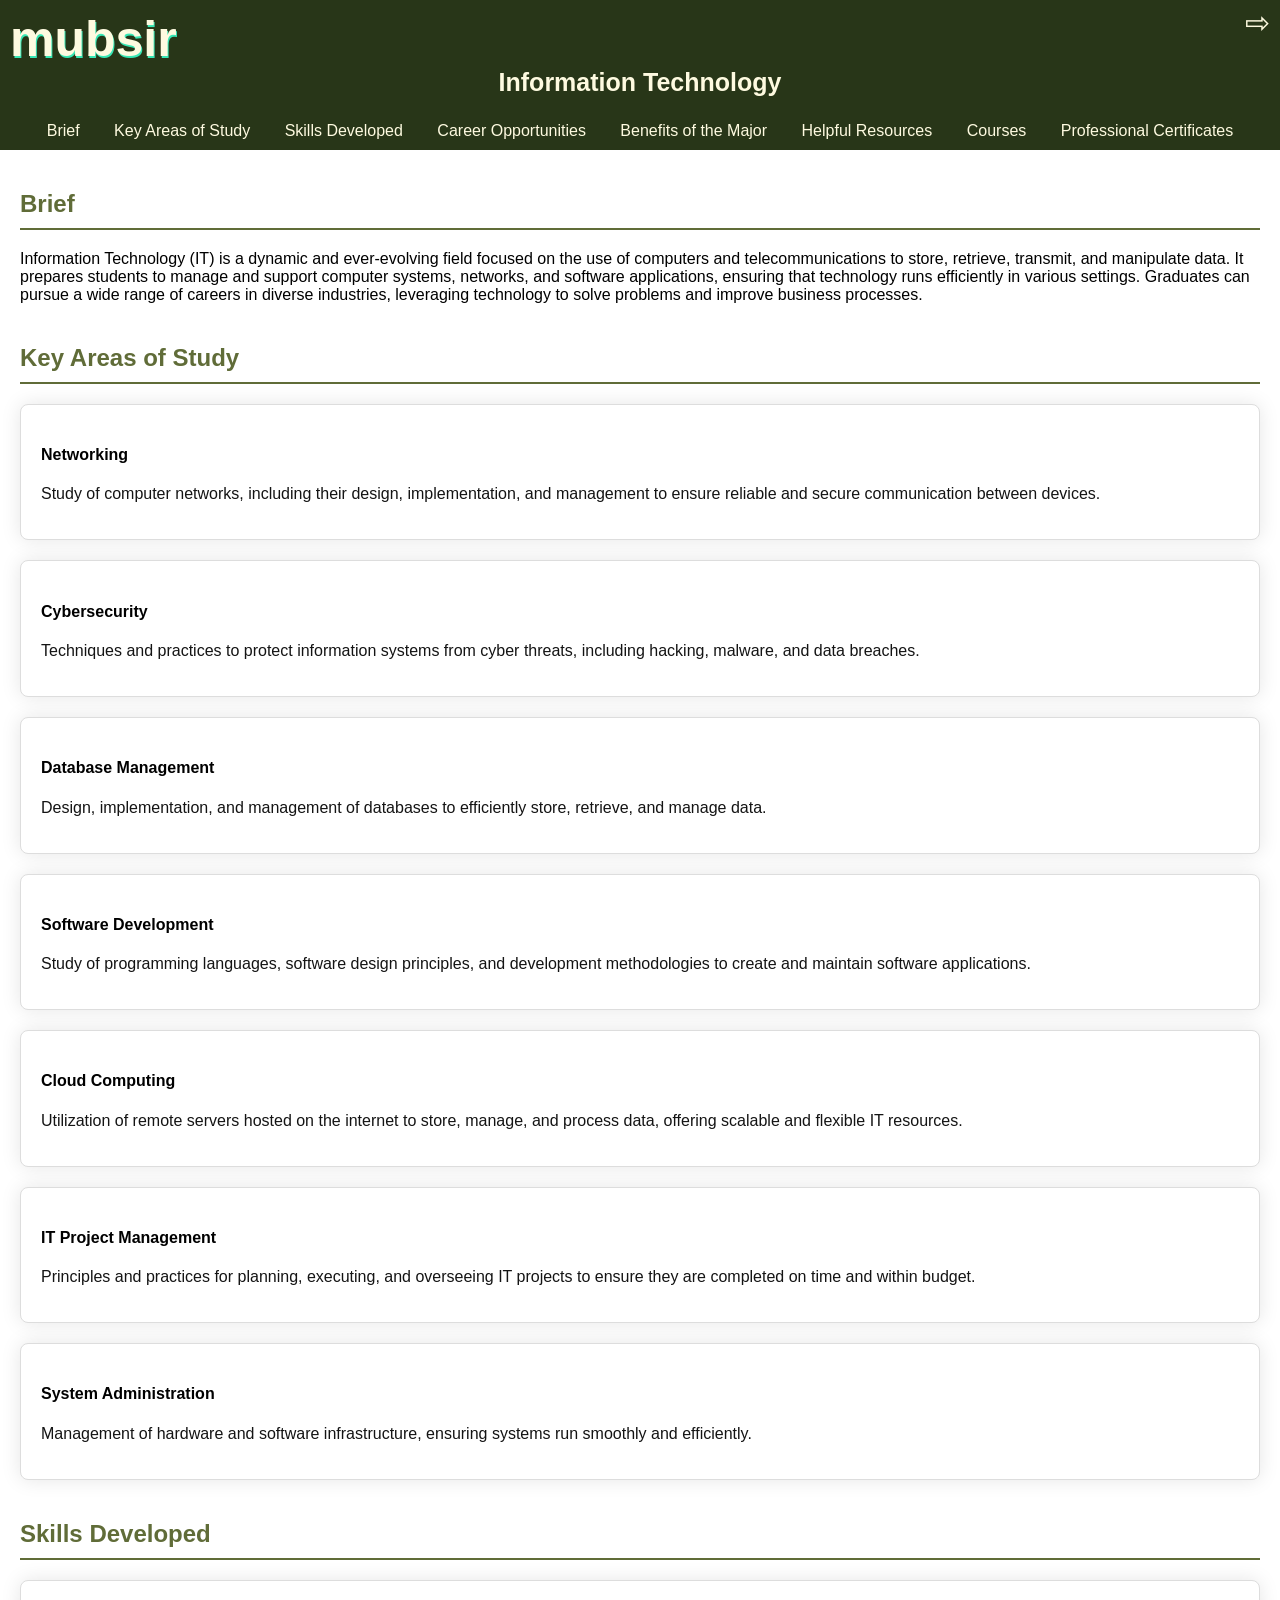
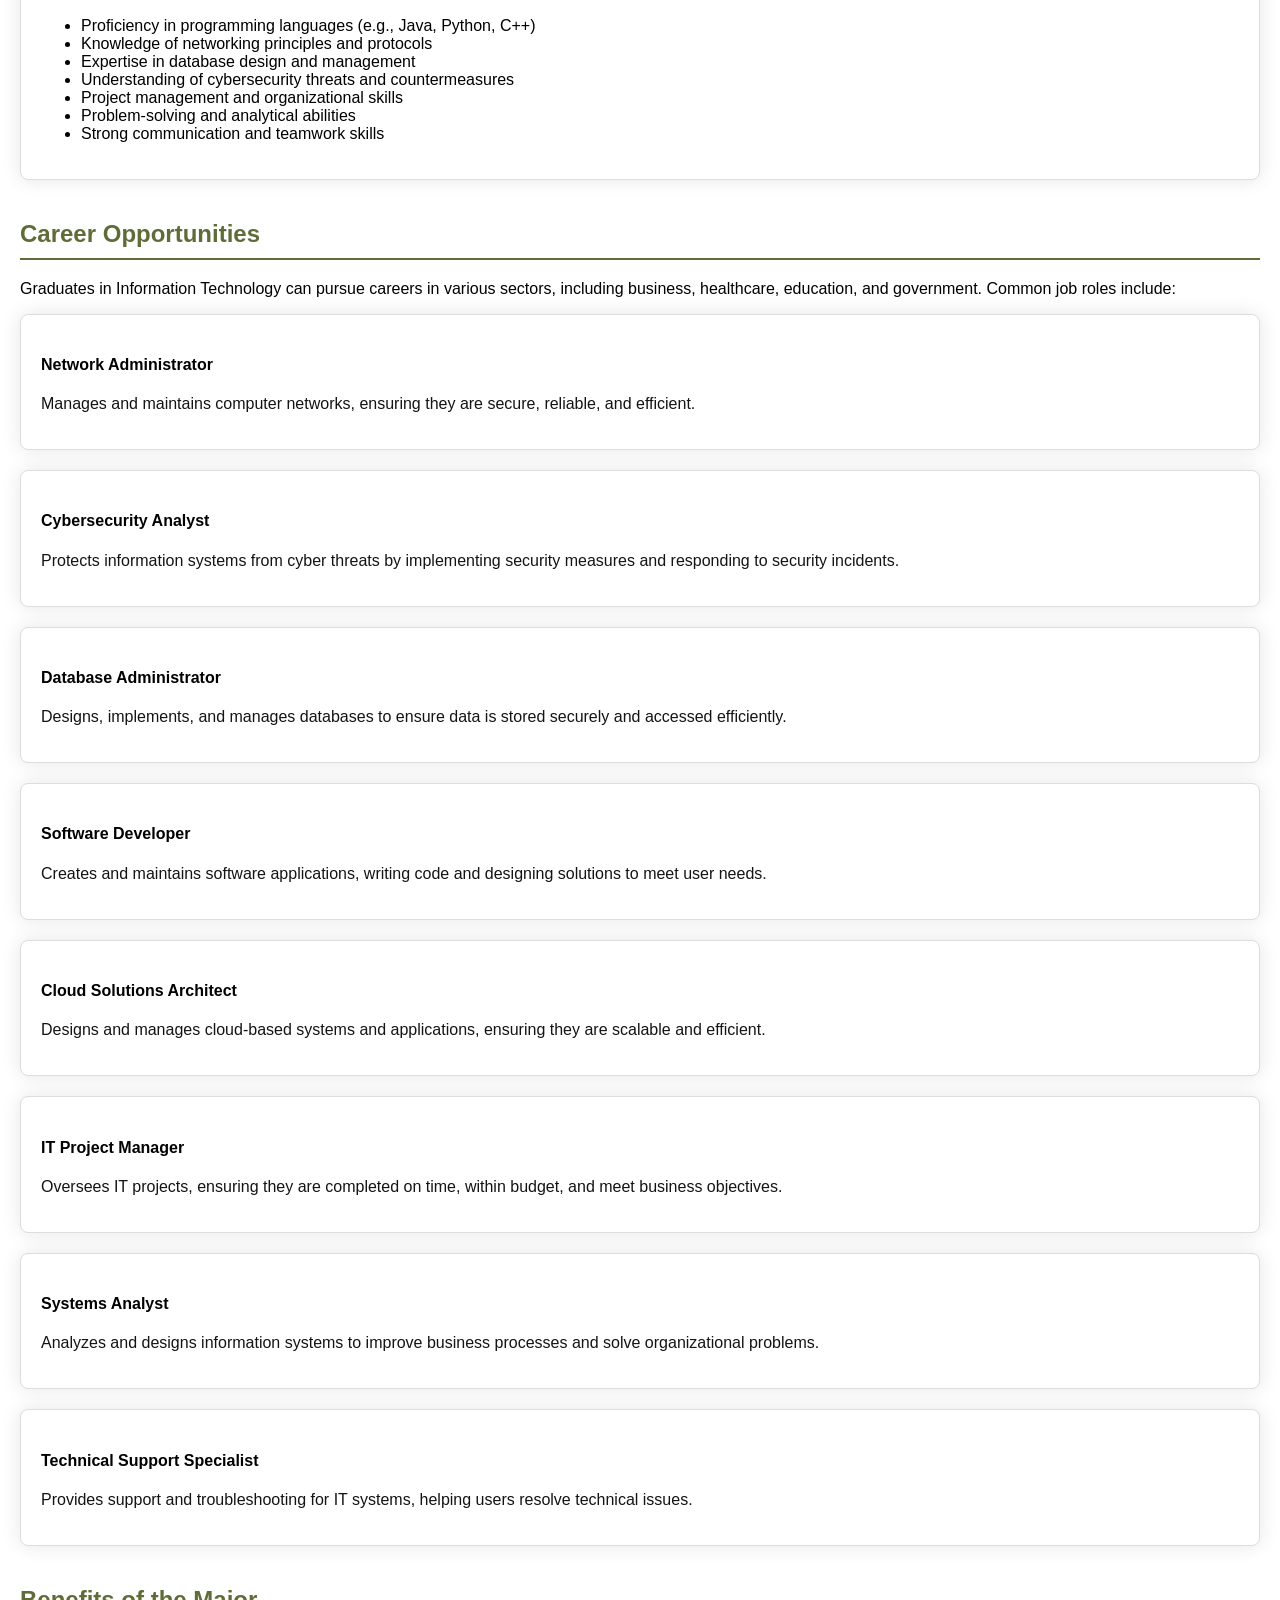
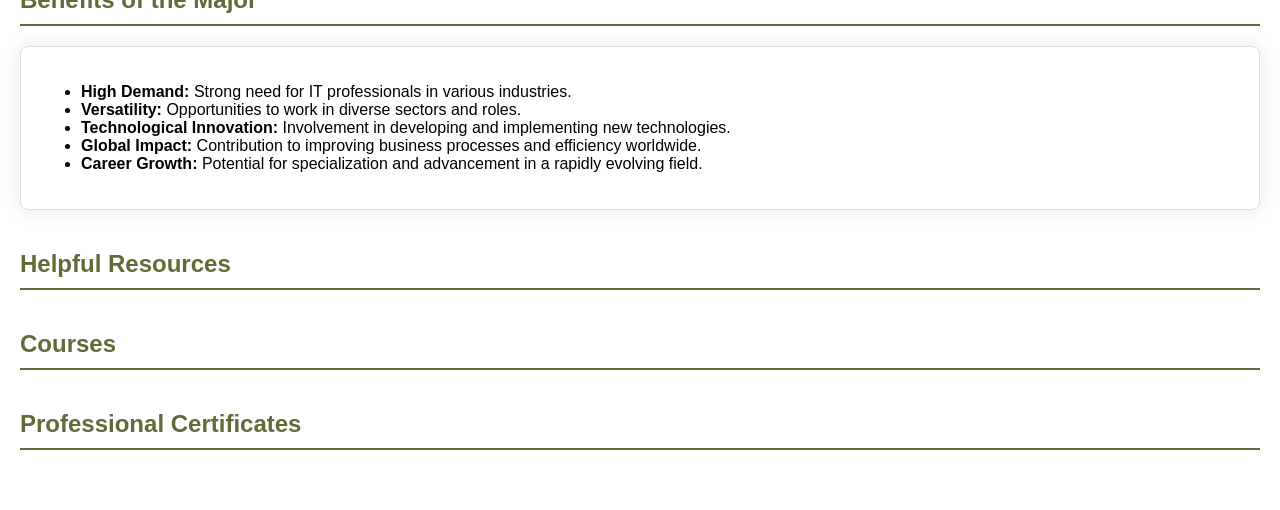
==== Information-Technology.html @ c33eee8b "Initial commit from local project" ====
<!DOCTYPE html>
<html lang="en">
<head>
    <meta charset="UTF-8">
    <meta name="viewport" content="width=device-width, initial-scale=1.0">
    <title>Information Technology</title>
    <link rel="stylesheet" href="styles.css">
</head>
<body>
    <header>
        <span class="text-bottom">mubsir</span>
         <p>Information Technology</p>
         <a class="back" href="Computer-Majors.html">&#8680;</a>
         <nav>
            <ul>
                <li><a href="#Brief">Brief</a></li>
                <li><a href="#KAS">Key Areas of Study</a></li>
                <li><a href="#SD">Skills Developed</a></li>
                <li><a href="#CO">Career Opportunities</a></li>
                <li><a href="#BOM">Benefits of the Major</a></li>
                <li><a href="#help">Helpful Resources</a></li>
                <li><a href="#Courses">Courses</a></li>
                <li><a href="#Certificates">Professional Certificates</a></li>
            </ul>
        </nav>
    </header>
    <main>
        <section id="Brief">
            <h2>Brief</h2>
            <p>
                Information Technology (IT) is a dynamic and ever-evolving field focused on the use of computers and telecommunications to store, retrieve, transmit, and manipulate data. It prepares students to manage and support computer systems, networks, and software applications, ensuring that technology runs efficiently in various settings. Graduates can pursue a wide range of careers in diverse industries, leveraging technology to solve problems and improve business processes.
            </p>
        </section>
        <section id="KAS">
            <h2>Key Areas of Study</h2>
            <div class="item">
                <h4>Networking</h4>
                <p>Study of computer networks, including their design, implementation, and management to ensure reliable and secure communication between devices.</p>
            </div>
            <div class="item">
                <h4>Cybersecurity</h4>
                <p>Techniques and practices to protect information systems from cyber threats, including hacking, malware, and data breaches.</p>
            </div>
            <div class="item">
                <h4>Database Management</h4>
                <p>Design, implementation, and management of databases to efficiently store, retrieve, and manage data.</p>
            </div>
            <div class="item">
                <h4>Software Development</h4>
                <p>Study of programming languages, software design principles, and development methodologies to create and maintain software applications.</p>
            </div>
            <div class="item">
                <h4>Cloud Computing</h4>
                <p>Utilization of remote servers hosted on the internet to store, manage, and process data, offering scalable and flexible IT resources.</p>
            </div>
            <div class="item">
                <h4>IT Project Management</h4>
                <p>Principles and practices for planning, executing, and overseeing IT projects to ensure they are completed on time and within budget.</p>
            </div>
            <div class="item">
                <h4>System Administration</h4>
                <p>Management of hardware and software infrastructure, ensuring systems run smoothly and efficiently.</p>
            </div>
        </section>
        <section id="SD">
            <h2>Skills Developed</h2>
            <div class="item">
                <ul>
                    <li>Proficiency in programming languages (e.g., Java, Python, C++)</li>
                    <li>Knowledge of networking principles and protocols</li>
                    <li>Expertise in database design and management</li>
                    <li>Understanding of cybersecurity threats and countermeasures</li> 
                    <li>Project management and organizational skills</li>
                    <li>Problem-solving and analytical abilities</li>
                    <li>Strong communication and teamwork skills</li>
                </ul>
            </div>
        </section>
        <section id="CO">
            <h2>Career Opportunities</h2>
            <p>Graduates in Information Technology can pursue careers in various sectors, including business, healthcare, education, and government. Common job roles include:</p>
            <div class="item">
                <h4>Network Administrator</h4>
                <p>Manages and maintains computer networks, ensuring they are secure, reliable, and efficient.</p>
            </div>
            <div class="item">
                <h4>Cybersecurity Analyst</h4>
                <p>Protects information systems from cyber threats by implementing security measures and responding to security incidents.</p>
            </div>
            <div class="item">
                <h4>Database Administrator</h4>
                <p>Designs, implements, and manages databases to ensure data is stored securely and accessed efficiently.</p>
            </div>
            <div class="item">
                <h4>Software Developer</h4>
                <p>Creates and maintains software applications, writing code and designing solutions to meet user needs.</p>
            </div>
            <div class="item">
                <h4>Cloud Solutions Architect</h4>
                <p>Designs and manages cloud-based systems and applications, ensuring they are scalable and efficient.</p>
            </div>
            <div class="item">
                <h4>IT Project Manager</h4>
                <p>Oversees IT projects, ensuring they are completed on time, within budget, and meet business objectives.</p>
            </div>
            <div class="item">
                <h4>Systems Analyst</h4>
                <p>Analyzes and designs information systems to improve business processes and solve organizational problems.</p>
            </div>
            <div class="item">
                <h4>Technical Support Specialist</h4>
                <p>Provides support and troubleshooting for IT systems, helping users resolve technical issues.</p>
            </div>
        </section>
        <section id="BOM">
            <h2>Benefits of the Major</h2>
            <div class="item">
                <ul>
                    <li><strong>High Demand:</strong> Strong need for IT professionals in various industries.</li>
                    <li><strong>Versatility:</strong> Opportunities to work in diverse sectors and roles.</li>
                    <li><strong>Technological Innovation:</strong> Involvement in developing and implementing new technologies.</li>
                    <li><strong>Global Impact:</strong> Contribution to improving business processes and efficiency worldwide.</li>
                    <li><strong>Career Growth:</strong> Potential for specialization and advancement in a rapidly evolving field.</li>
                </ul>
            </div>
        </section>
        <section id="help">
            <h2>Helpful Resources</h2>
        </section>
        <section id="Courses">
            <h2>Courses</h2>
        </section>
        <section id="Certificates">
            <h2>Professional Certificates</h2>
        </section>
    </main>
    
    <a href="#" class="back-to-top" id="backToTop">&#8679;</a>
    <script src="script.js"></script>
</body>
</html>
---- styles.css ----
body {
    font-family: Arial, sans-serif;
    margin: 0;
    padding: 0;
}

header {
    background-color: #283618;
    color: #fefae0;
    padding: 10px;
}
header P {
    display: block;
    margin-top: 0%;
    font-size: 25px;
    background:none;
    color: #fefae0;
    font-weight: bold;
    text-align: center;
}

nav ul {
    display: block;
    list-style-type: none;
    margin: 0;
    padding: 0;
    text-align: center;
}

nav ul li {
    display: inline-block;
    margin: 0 15px;
}

nav ul li a {
    color: #fefae0;
    text-decoration: none;
}

nav ul li a:hover {
    text-decoration: underline;
}

header button {
    background: none;
    border: none;
    color: #fefae0;
    font-size: 20px;
    cursor: pointer;
    
}
header button:hover {
    background-color: #dda15e;
    color: #fefae0;
    font-size: 20px;
    cursor: pointer;
    
}
.back {
z-index: 2;
right: 10px;
top: 5px;
font-size: 30px;
color: #fefae0;
    text-decoration: none;
position: absolute;
}


.sidebar {
    width: 200px;
    background-color: #606c38;
    padding: 10px;
    box-shadow: 2px 0 5px rgba(0,0,0,0.1);
    height: 100vh; /* Full height */
    position: fixed; /* Fixed position */
    overflow: auto; /* Enable scrolling */
    transform: translateX(-100%); /* Hide the sidebar initially */
    transition: transform 0.2s ease;
}

.sidebar ul {
    list-style-type: none;
    padding: 0;
}

.sidebar ul li {
    margin: 15px 0;
}

.sidebar ul li a {
    text-decoration: none;
    font-weight: bold;
    color: #fefae0;
    display: block;
}

.sidebar ul li a:hover {
    background-color: #283618;
    padding-left: 10px;
}

.sidebar.open {
    transform: translateX(0); /* Show the sidebar when it has the "open" class */
}

.main-content {
    margin-left: 0;
    padding: 10px;
    transition: margin-left 0.2s ease;
}

.item {
    background-color: #ffff;
    border: 1px solid #ddd;
    border-radius: 8px;
    padding: 20px;
    margin-bottom: 20px;
    box-shadow: 0 0 20px rgba(0, 0, 0, 0.1);
}

.item p {
    color: #141414;
}

.item a {
    color: #bc6c25;
    text-decoration: none;
    font-weight: bold;
}

.item a:hover {
    text-decoration: underline;
}
main {
    padding: 20px;
}

section {
    margin-bottom: 40px;
}

h2 {
    color:  #606c38 ;
    border-bottom: 2px solid #606c38;
    padding-bottom: 10px;
    margin-bottom: 20px;
}

/* Back to Top Button Style */
.back-to-top {
    display: none; /* Hidden by default */
    position: fixed;
    bottom: 20px;
    right: 20px;
    z-index: 99;
    border: none;
    outline: none;
    background-color: #606c38 ;
    color: #fefae0;
    cursor: pointer;
    padding: 15px;
    border-radius: 10px;
  }
  
  .back-to-top:hover {
    background-color: #606c38;
  }
  .translatet{
    display: inline-block;
    margin: 0 auto;
  }
  .text-bottom {
    display: inline;
    margin: 0 auto;
    font-size: 50px;
    font-family:'Segoe UI', Tahoma, Geneva, Verdana, sans-serif;
    font-weight: 900;
    text-shadow: 1px 2px 0px rgb(55, 231, 181);
    color: #fefae0; /* Color for the bottom text */
}

/* Hero Section - Enhanced Welcome Section */
.hero {
  text-align: center;
  padding: 80px 20px;
  background: linear-gradient(135deg, #606c38, #283618);
  color: #fefae0;
  border-radius: 8px;
  margin-bottom: 60px;
  position: relative;
  overflow: hidden;
}

.hero::before {
  content: '';
  position: absolute;
  top: 0;
  left: -100%;
  width: 100%;
  height: 100%;
  background: linear-gradient(90deg, transparent, rgba(255,255,255,0.1), transparent);
  animation: shimmer 3s infinite;
}

@keyframes shimmer {
  0% { left: -100%; }
  100% { left: 100%; }
}

.hero h1 {
  font-size: 3rem;
  margin-bottom: 20px;
  position: relative;
  z-index: 1;
}

.hero .highlight {
  color: #dda15e;
  font-weight: bold;
  text-shadow: 2px 2px 4px rgba(0,0,0,0.3);
}

.hero .subtitle {
  font-size: 1.3rem;
  margin-bottom: 15px;
  font-weight: 300;
  position: relative;
  z-index: 1;
}

.hero .quote {
  margin-top: 30px;
  font-style: italic;
  font-size: 1.1rem;
  color: #fefae0;
  opacity: 0.9;
  position: relative;
  z-index: 1;
}

.hero .motivational-text {
  margin: 25px 0;
  font-size: 1.1rem;
  line-height: 1.6;
  max-width: 800px;
  margin-left: auto;
  margin-right: auto;
  position: relative;
  z-index: 1;
}

/* Cards Container with Smooth Scrolling */
.cards-container {
  display: flex;
  gap: 25px;
  overflow-x: auto;
  padding: 20px 0;
  scroll-behavior: smooth;
  scroll-snap-type: x mandatory;
  -webkit-overflow-scrolling: touch;
}

.cards-container::-webkit-scrollbar {
  height: 8px;
}

.cards-container::-webkit-scrollbar-track {
  background: #f1f1f1;
  border-radius: 10px;
}

.cards-container::-webkit-scrollbar-thumb {
  background: #606c38;
  border-radius: 10px;
}

.cards-container::-webkit-scrollbar-thumb:hover {
  background: #283618;
}

/* Enhanced Cards with Flip Effect */
.flip-card {
  min-width: 300px;
  height: 350px;
  background-color: transparent;
  perspective: 1000px;
  flex: 0 0 auto;
  scroll-snap-align: start;
}

.flip-card-inner {
  position: relative;
  width: 100%;
  height: 100%;
  text-align: center;
  transition: transform 0.8s;
  transform-style: preserve-3d;
  cursor: pointer;
}

.flip-card:hover .flip-card-inner {
  transform: rotateY(180deg);
}

.flip-card-front, .flip-card-back {
  position: absolute;
  width: 100%;
  height: 100%;
  backface-visibility: hidden;
  background-color: #ffff;
  border: 1px solid #ddd;
  border-radius: 15px;
  box-shadow: 0 8px 25px rgba(0,0,0,0.15);
  display: flex;
  flex-direction: column;
  justify-content: center;
  align-items: center;
  padding: 20px;
  transition: all 0.3s ease;
}

.flip-card-back {
  background: linear-gradient(135deg, #606c38, #283618);
  color: #fefae0;
  transform: rotateY(180deg);
}

.card-image {
  width: 80px;
  height: 80px;
  background: linear-gradient(135deg, #606c38, #dda15e);
  border-radius: 50%;
  display: flex;
  align-items: center;
  justify-content: center;
  font-size: 2.5rem;
  margin-bottom: 20px;
  box-shadow: 0 4px 15px rgba(0,0,0,0.2);
}

.flip-card-front h3 {
  color: #283618;
  margin-bottom: 15px;
  font-size: 1.4rem;
  font-weight: bold;
}

.flip-card-front p {
  color: #606c38;
  line-height: 1.5;
  margin-bottom: 20px;
}

.flip-card-front a, .flip-card-back a {
  color: #bc6c25;
  font-weight: bold;
  text-decoration: none;
  padding: 10px 20px;
  border: 2px solid #bc6c25;
  border-radius: 25px;
  transition: all 0.3s ease;
  display: inline-block;
}

.flip-card-front a:hover, .flip-card-back a:hover {
  background-color: #bc6c25;
  color: white;
  transform: translateY(-2px);
}

.flip-card-back h3 {
  color: #dda15e;
  margin-bottom: 15px;
  font-size: 1.3rem;
}

.flip-card-back p {
  color: #fefae0;
  line-height: 1.6;
  margin-bottom: 20px;
}

.flip-card-back .career-info {
  font-size: 0.9rem;
  opacity: 0.9;
  margin-bottom: 15px;
}

/* Universities Section */
.universities {
  margin-top: 60px;
}

.university-card {
  min-width: 280px;
  height: 320px;
  background-color: transparent;
  perspective: 1000px;
  flex: 0 0 auto;
  scroll-snap-align: start;
}

.university-card-inner {
  position: relative;
  width: 100%;
  height: 100%;
  text-align: center;
  transition: transform 0.8s;
  transform-style: preserve-3d;
  cursor: pointer;
}

.university-card:hover .university-card-inner {
  transform: rotateY(180deg);
}

.university-card-front, .university-card-back {
  position: absolute;
  width: 100%;
  height: 100%;
  backface-visibility: hidden;
  background-color: #ffff;
  border: 1px solid #ddd;
  border-radius: 15px;
  box-shadow: 0 8px 25px rgba(0,0,0,0.15);
  display: flex;
  flex-direction: column;
  justify-content: center;
  align-items: center;
  padding: 20px;
}

.university-card-back {
  background: linear-gradient(135deg, #283618, #606c38);
  color: #fefae0;
  transform: rotateY(180deg);
}

.university-logo {
  width: 100px;
  height: 100px;
  background: linear-gradient(135deg, #283618, #dda15e);
  border-radius: 15px;
  display: flex;
  align-items: center;
  justify-content: center;
  font-size: 2rem;
  margin-bottom: 20px;
  box-shadow: 0 4px 15px rgba(0,0,0,0.2);
  color: white;
}

/* Responsive Design */
@media (max-width: 768px) {
  .hero h1 {
    font-size: 2.2rem;
  }
  
  .hero .subtitle {
    font-size: 1.1rem;
  }
  
  .flip-card, .university-card {
    min-width: 280px;
  }
  
  .cards-container {
    gap: 15px;
    padding: 15px 5px;
  }
}

@media (max-width: 480px) {
  .hero {
    padding: 60px 15px;
  }
  
  .hero h1 {
    font-size: 1.8rem;
  }
  
  .flip-card, .university-card {
    min-width: 250px;
    height: 320px;
  }
}

footer {
  background-color: #283618;
  color: #fefae0;
  text-align: center;
  padding: 20px;
  margin-top: 60px;
}
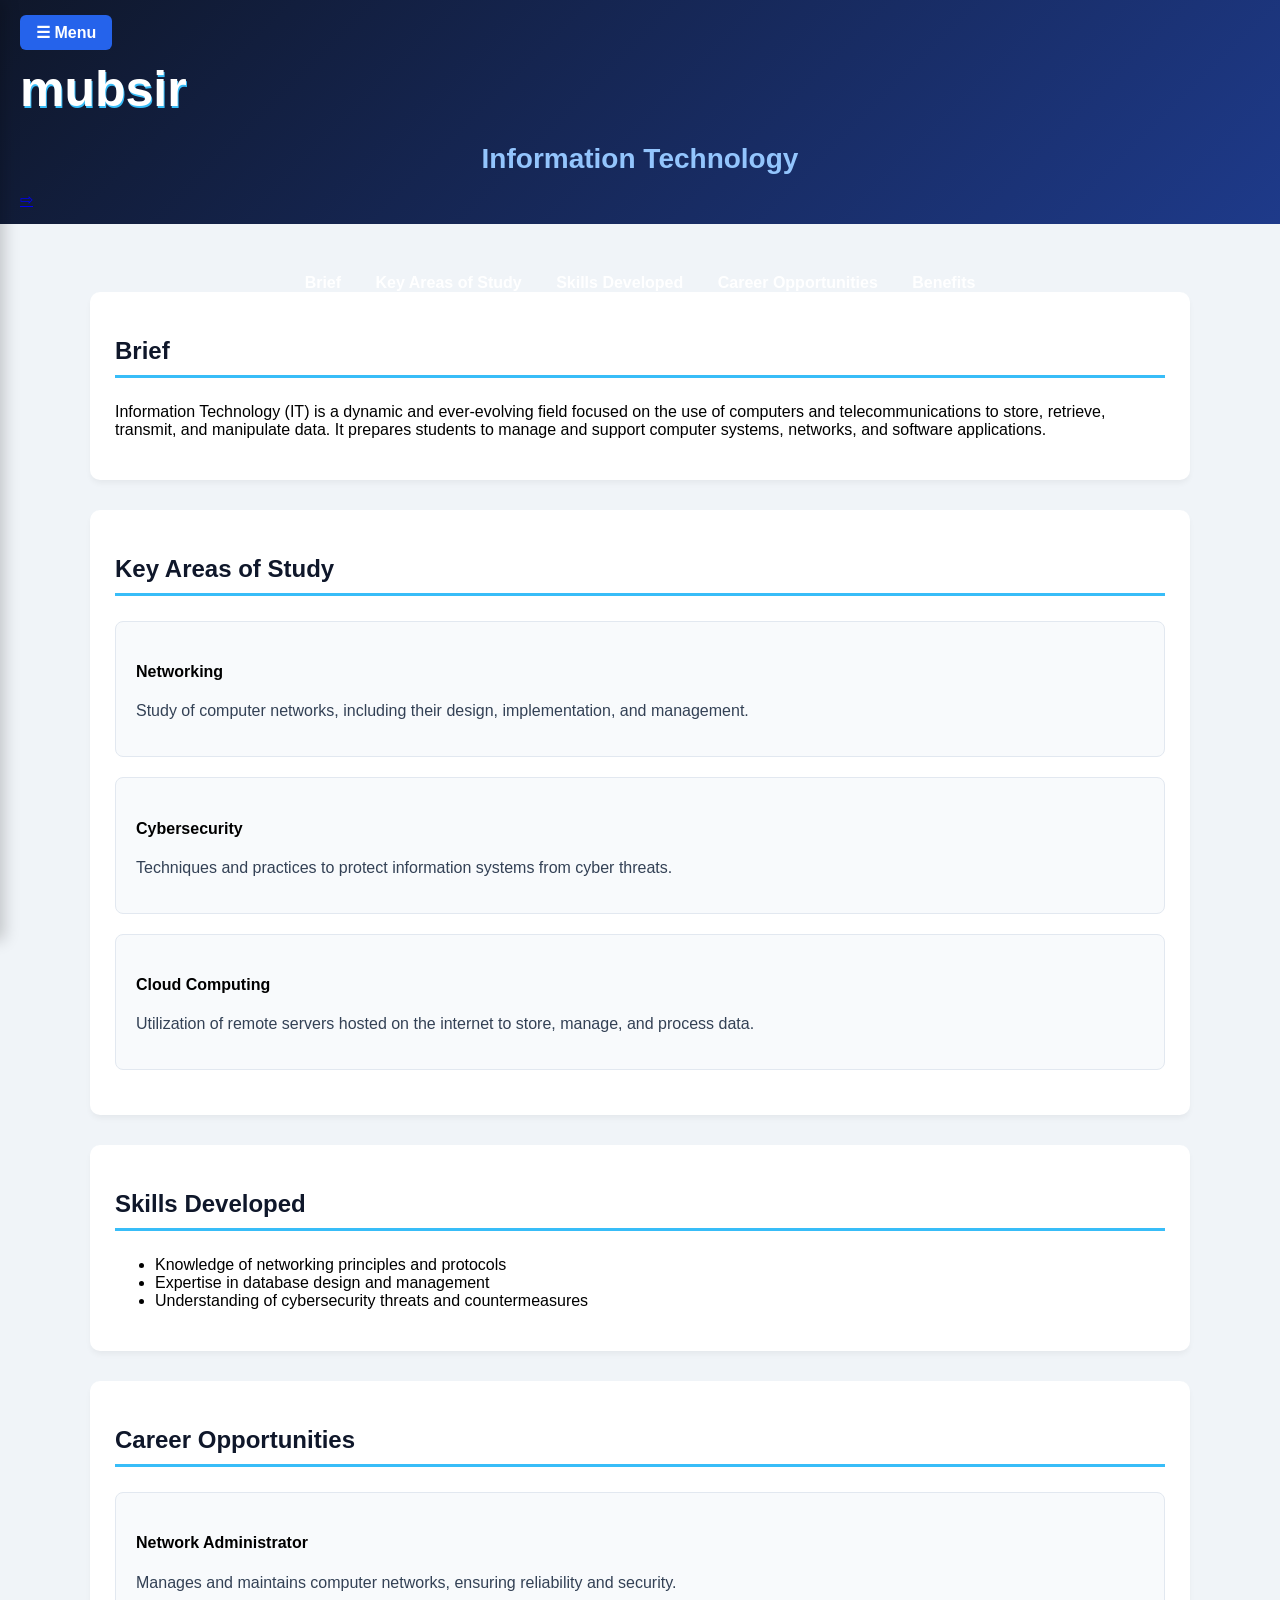
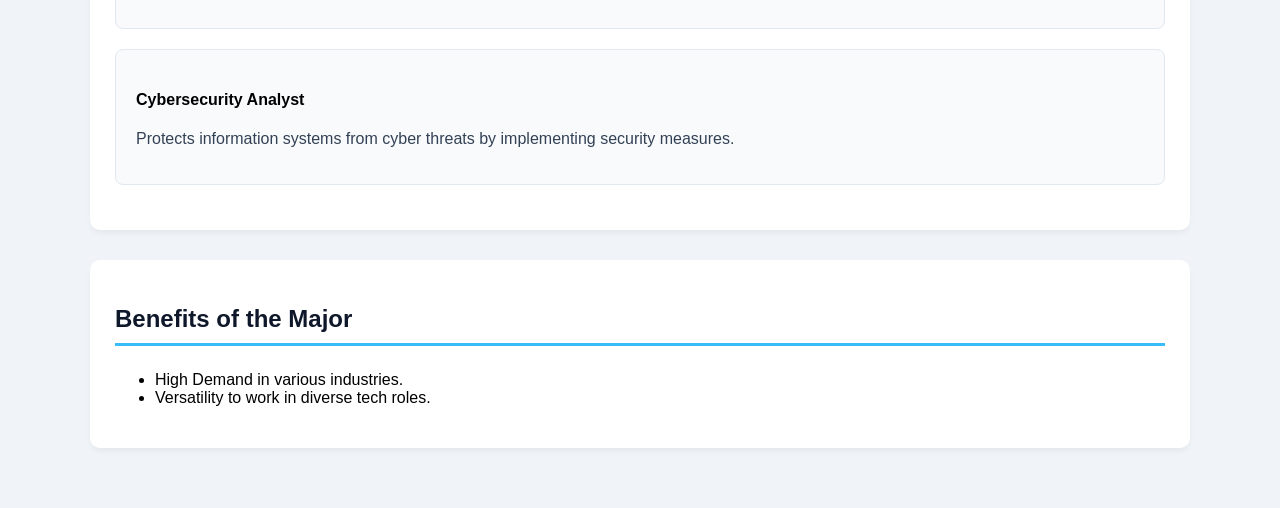
==== commit a2a62f44: "Fix UI alignments and modern colors theme" ====
--- a/Information-Technology.html
+++ b/Information-Technology.html
@@ -8,134 +8,85 @@
 </head>
 <body>
     <header>
-        <span class="text-bottom">mubsir</span>
-         <p>Information Technology</p>
-         <a class="back" href="Computer-Majors.html">&#8680;</a>
-         <nav>
+        <div class="brand">
+            <button id="toggle-sidebar">☰ Menu</button>
+            <span class="text-bottom">mubsir</span>
+        </div>
+        <p>Information Technology</p>
+        <a class="back" href="Computer-Majors.html">&#8680;</a>
+    </header>
+
+    <div class="sidebar" id="sidebar">
+        <ul>
+            <li><a href="index.html">Home</a></li>
+            <li><a href="Computer-Majors.html">Computers Majors</a></li>
+            <li><a href="Engineering-majors.html">Engineering majors</a></li>
+        </ul>
+    </div>
+
+    <main>
+        <nav class="page-nav">
             <ul>
                 <li><a href="#Brief">Brief</a></li>
                 <li><a href="#KAS">Key Areas of Study</a></li>
                 <li><a href="#SD">Skills Developed</a></li>
                 <li><a href="#CO">Career Opportunities</a></li>
-                <li><a href="#BOM">Benefits of the Major</a></li>
-                <li><a href="#help">Helpful Resources</a></li>
-                <li><a href="#Courses">Courses</a></li>
-                <li><a href="#Certificates">Professional Certificates</a></li>
+                <li><a href="#BOM">Benefits</a></li>
             </ul>
         </nav>
-    </header>
-    <main>
+
         <section id="Brief">
             <h2>Brief</h2>
-            <p>
-                Information Technology (IT) is a dynamic and ever-evolving field focused on the use of computers and telecommunications to store, retrieve, transmit, and manipulate data. It prepares students to manage and support computer systems, networks, and software applications, ensuring that technology runs efficiently in various settings. Graduates can pursue a wide range of careers in diverse industries, leveraging technology to solve problems and improve business processes.
-            </p>
+            <p>Information Technology (IT) is a dynamic and ever-evolving field focused on the use of computers and telecommunications to store, retrieve, transmit, and manipulate data. It prepares students to manage and support computer systems, networks, and software applications.</p>
         </section>
+
         <section id="KAS">
             <h2>Key Areas of Study</h2>
             <div class="item">
                 <h4>Networking</h4>
-                <p>Study of computer networks, including their design, implementation, and management to ensure reliable and secure communication between devices.</p>
+                <p>Study of computer networks, including their design, implementation, and management.</p>
             </div>
             <div class="item">
                 <h4>Cybersecurity</h4>
-                <p>Techniques and practices to protect information systems from cyber threats, including hacking, malware, and data breaches.</p>
-            </div>
-            <div class="item">
-                <h4>Database Management</h4>
-                <p>Design, implementation, and management of databases to efficiently store, retrieve, and manage data.</p>
-            </div>
-            <div class="item">
-                <h4>Software Development</h4>
-                <p>Study of programming languages, software design principles, and development methodologies to create and maintain software applications.</p>
+                <p>Techniques and practices to protect information systems from cyber threats.</p>
             </div>
             <div class="item">
                 <h4>Cloud Computing</h4>
-                <p>Utilization of remote servers hosted on the internet to store, manage, and process data, offering scalable and flexible IT resources.</p>
-            </div>
-            <div class="item">
-                <h4>IT Project Management</h4>
-                <p>Principles and practices for planning, executing, and overseeing IT projects to ensure they are completed on time and within budget.</p>
-            </div>
-            <div class="item">
-                <h4>System Administration</h4>
-                <p>Management of hardware and software infrastructure, ensuring systems run smoothly and efficiently.</p>
+                <p>Utilization of remote servers hosted on the internet to store, manage, and process data.</p>
             </div>
         </section>
+
         <section id="SD">
             <h2>Skills Developed</h2>
-            <div class="item">
-                <ul>
-                    <li>Proficiency in programming languages (e.g., Java, Python, C++)</li>
-                    <li>Knowledge of networking principles and protocols</li>
-                    <li>Expertise in database design and management</li>
-                    <li>Understanding of cybersecurity threats and countermeasures</li> 
-                    <li>Project management and organizational skills</li>
-                    <li>Problem-solving and analytical abilities</li>
-                    <li>Strong communication and teamwork skills</li>
-                </ul>
-            </div>
+            <ul>
+                <li>Knowledge of networking principles and protocols</li>
+                <li>Expertise in database design and management</li>
+                <li>Understanding of cybersecurity threats and countermeasures</li>
+            </ul>
         </section>
+
         <section id="CO">
             <h2>Career Opportunities</h2>
-            <p>Graduates in Information Technology can pursue careers in various sectors, including business, healthcare, education, and government. Common job roles include:</p>
             <div class="item">
                 <h4>Network Administrator</h4>
-                <p>Manages and maintains computer networks, ensuring they are secure, reliable, and efficient.</p>
+                <p>Manages and maintains computer networks, ensuring reliability and security.</p>
             </div>
             <div class="item">
                 <h4>Cybersecurity Analyst</h4>
-                <p>Protects information systems from cyber threats by implementing security measures and responding to security incidents.</p>
-            </div>
-            <div class="item">
-                <h4>Database Administrator</h4>
-                <p>Designs, implements, and manages databases to ensure data is stored securely and accessed efficiently.</p>
-            </div>
-            <div class="item">
-                <h4>Software Developer</h4>
-                <p>Creates and maintains software applications, writing code and designing solutions to meet user needs.</p>
-            </div>
-            <div class="item">
-                <h4>Cloud Solutions Architect</h4>
-                <p>Designs and manages cloud-based systems and applications, ensuring they are scalable and efficient.</p>
-            </div>
-            <div class="item">
-                <h4>IT Project Manager</h4>
-                <p>Oversees IT projects, ensuring they are completed on time, within budget, and meet business objectives.</p>
-            </div>
-            <div class="item">
-                <h4>Systems Analyst</h4>
-                <p>Analyzes and designs information systems to improve business processes and solve organizational problems.</p>
-            </div>
-            <div class="item">
-                <h4>Technical Support Specialist</h4>
-                <p>Provides support and troubleshooting for IT systems, helping users resolve technical issues.</p>
+                <p>Protects information systems from cyber threats by implementing security measures.</p>
             </div>
         </section>
+
         <section id="BOM">
             <h2>Benefits of the Major</h2>
-            <div class="item">
-                <ul>
-                    <li><strong>High Demand:</strong> Strong need for IT professionals in various industries.</li>
-                    <li><strong>Versatility:</strong> Opportunities to work in diverse sectors and roles.</li>
-                    <li><strong>Technological Innovation:</strong> Involvement in developing and implementing new technologies.</li>
-                    <li><strong>Global Impact:</strong> Contribution to improving business processes and efficiency worldwide.</li>
-                    <li><strong>Career Growth:</strong> Potential for specialization and advancement in a rapidly evolving field.</li>
-                </ul>
-            </div>
-        </section>
-        <section id="help">
-            <h2>Helpful Resources</h2>
-        </section>
-        <section id="Courses">
-            <h2>Courses</h2>
-        </section>
-        <section id="Certificates">
-            <h2>Professional Certificates</h2>
+            <ul>
+                <li>High Demand in various industries.</li>
+                <li>Versatility to work in diverse tech roles.</li>
+            </ul>
         </section>
     </main>
     
     <a href="#" class="back-to-top" id="backToTop">&#8679;</a>
     <script src="script.js"></script>
 </body>
-</html>
+</html>
--- a/styles.css
+++ b/styles.css
@@ -1,28 +1,61 @@
+/* إعدادات عامة */
 body {
     font-family: Arial, sans-serif;
     margin: 0;
     padding: 0;
+    background-color: #f0f4f8;
 }
 
+/* الهيدر الموحد بناءً على توزيع تصميمك الأخضر */
 header {
-    background-color: #283618;
-    color: #fefae0;
-    padding: 10px;
+    background: linear-gradient(135deg, #0f172a, #1e3a8a); /* ألوان حية جديدة */
+    color: #ffffff;
+    padding: 15px 20px;
+    position: relative;
 }
+
+/* كلمة mubsir بالأعلى */
+.text-bottom {
+    display: inline-block;
+    font-size: 50px;
+    font-family: 'Segoe UI', Tahoma, Geneva, Verdana, sans-serif;
+    font-weight: 900;
+    color: #ffffff;
+    text-shadow: 1px 2px 0px #38bdf8; /* ظل سماوي حيوي */
+    margin-bottom: 10px;
+}
+
+/* زر القائمة الافتراضي */
+header button {
+    background: #2563eb;
+    border: none;
+    color: #ffffff;
+    font-size: 16px;
+    padding: 8px 16px;
+    cursor: pointer;
+    border-radius: 6px;
+    font-weight: bold;
+    display: block;
+    margin-bottom: 10px;
+}
+
+header button:hover {
+    background-color: #1d4ed8;
+}
+
+/* عنوان الصفحة بالمنتصف (Engineering majors) */
 header P {
-    display: block;
-    margin-top: 0%;
-    font-size: 25px;
-    background:none;
-    color: #fefae0;
+    margin: 15px 0;
+    font-size: 28px;
+    color: #93c5fd;
     font-weight: bold;
     text-align: center;
 }
 
+/* قائمة الروابط الأفقية بالأسفل تماماً كما في تصميمك الأخضر */
 nav ul {
-    display: block;
     list-style-type: none;
-    margin: 0;
+    margin: 20px 0 0 0;
     padding: 0;
     text-align: center;
 }
@@ -33,50 +66,36 @@
 }
 
 nav ul li a {
-    color: #fefae0;
+    color: #ffffff;
     text-decoration: none;
+    font-weight: 600;
+    font-size: 16px;
+    transition: color 0.2s;
 }
 
 nav ul li a:hover {
+    color: #38bdf8;
     text-decoration: underline;
 }
 
-header button {
-    background: none;
-    border: none;
-    color: #fefae0;
-    font-size: 20px;
-    cursor: pointer;
-    
-}
-header button:hover {
-    background-color: #dda15e;
-    color: #fefae0;
-    font-size: 20px;
-    cursor: pointer;
-    
-}
-.back {
-z-index: 2;
-right: 10px;
-top: 5px;
-font-size: 30px;
-color: #fefae0;
-    text-decoration: none;
-position: absolute;
+/* السايد بار المخفي والمحمي من التداخل */
+.sidebar {
+    width: 240px;
+    background-color: #0f172a;
+    padding: 20px;
+    box-shadow: 4px 0 15px rgba(0,0,0,0.2);
+    height: 100vh;
+    position: fixed;
+    top: 0;
+    left: 0;
+    z-index: 1000;
+    overflow-auto: auto;
+    transform: translateX(-100%); /* مخفي يسار الشاشة تماماً */
+    transition: transform 0.3s ease;
 }
 
-
-.sidebar {
-    width: 200px;
-    background-color: #606c38;
-    padding: 10px;
-    box-shadow: 2px 0 5px rgba(0,0,0,0.1);
-    height: 100vh; /* Full height */
-    position: fixed; /* Fixed position */
-    overflow: auto; /* Enable scrolling */
-    transform: translateX(-100%); /* Hide the sidebar initially */
-    transition: transform 0.2s ease;
+.sidebar.open {
+    transform: translateX(0); /* يفتح فقط عند الضغط على الزر */
 }
 
 .sidebar ul {
@@ -85,46 +104,57 @@
 }
 
 .sidebar ul li {
-    margin: 15px 0;
+    margin: 20px 0;
 }
 
 .sidebar ul li a {
     text-decoration: none;
     font-weight: bold;
-    color: #fefae0;
+    color: #94a3b8;
     display: block;
+    transition: color 0.2s;
 }
 
 .sidebar ul li a:hover {
-    background-color: #283618;
-    padding-left: 10px;
+    color: #ffffff;
 }
 
-.sidebar.open {
-    transform: translateX(0); /* Show the sidebar when it has the "open" class */
+/* تنسيق المحتوى والكروت بالأسفل */
+main {
+    padding: 30px 20px;
+    max-width: 1100px;
+    margin: 0 auto;
 }
 
-.main-content {
-    margin-left: 0;
-    padding: 10px;
-    transition: margin-left 0.2s ease;
+section {
+    background: #ffffff;
+    padding: 25px;
+    margin-bottom: 30px;
+    border-radius: 10px;
+    box-shadow: 0 4px 6px -1px rgba(0,0,0,0.05);
+}
+
+h2 {
+    color: #0f172a;
+    border-bottom: 3px solid #38bdf8;
+    padding-bottom: 10px;
+    margin-bottom: 25px;
 }
 
 .item {
-    background-color: #ffff;
-    border: 1px solid #ddd;
+    background-color: #f8fafc;
+    border: 1px solid #e2e8f0;
     border-radius: 8px;
     padding: 20px;
     margin-bottom: 20px;
-    box-shadow: 0 0 20px rgba(0, 0, 0, 0.1);
 }
 
 .item p {
-    color: #141414;
+    color: #334155;
 }
 
 .item a {
-    color: #bc6c25;
+    color: #2563eb;
     text-decoration: none;
     font-weight: bold;
 }
@@ -132,364 +162,33 @@
 .item a:hover {
     text-decoration: underline;
 }
-main {
-    padding: 20px;
+
+/* زر العودة للأعلى */
+.back-to-top {
+    display: none;
+    position: fixed;
+    bottom: 25px;
+    right: 25px;
+    z-index: 99;
+    border: none;
+    background-color: #2563eb;
+    color: #ffffff;
+    cursor: pointer;
+    padding: 12px 18px;
+    border-radius: 8px;
+    font-size: 18px;
+    box-shadow: 0 4px 10px rgba(0,0,0,0.2);
 }
 
-section {
-    margin-bottom: 40px;
-}
-
-h2 {
-    color:  #606c38 ;
-    border-bottom: 2px solid #606c38;
-    padding-bottom: 10px;
-    margin-bottom: 20px;
-}
-
-/* Back to Top Button Style */
-.back-to-top {
-    display: none; /* Hidden by default */
-    position: fixed;
-    bottom: 20px;
-    right: 20px;
-    z-index: 99;
-    border: none;
-    outline: none;
-    background-color: #606c38 ;
-    color: #fefae0;
-    cursor: pointer;
-    padding: 15px;
-    border-radius: 10px;
-  }
-  
-  .back-to-top:hover {
-    background-color: #606c38;
-  }
-  .translatet{
-    display: inline-block;
-    margin: 0 auto;
-  }
-  .text-bottom {
-    display: inline;
-    margin: 0 auto;
-    font-size: 50px;
-    font-family:'Segoe UI', Tahoma, Geneva, Verdana, sans-serif;
-    font-weight: 900;
-    text-shadow: 1px 2px 0px rgb(55, 231, 181);
-    color: #fefae0; /* Color for the bottom text */
-}
-
-/* Hero Section - Enhanced Welcome Section */
-.hero {
-  text-align: center;
-  padding: 80px 20px;
-  background: linear-gradient(135deg, #606c38, #283618);
-  color: #fefae0;
-  border-radius: 8px;
-  margin-bottom: 60px;
-  position: relative;
-  overflow: hidden;
-}
-
-.hero::before {
-  content: '';
-  position: absolute;
-  top: 0;
-  left: -100%;
-  width: 100%;
-  height: 100%;
-  background: linear-gradient(90deg, transparent, rgba(255,255,255,0.1), transparent);
-  animation: shimmer 3s infinite;
-}
-
-@keyframes shimmer {
-  0% { left: -100%; }
-  100% { left: 100%; }
-}
-
-.hero h1 {
-  font-size: 3rem;
-  margin-bottom: 20px;
-  position: relative;
-  z-index: 1;
-}
-
-.hero .highlight {
-  color: #dda15e;
-  font-weight: bold;
-  text-shadow: 2px 2px 4px rgba(0,0,0,0.3);
-}
-
-.hero .subtitle {
-  font-size: 1.3rem;
-  margin-bottom: 15px;
-  font-weight: 300;
-  position: relative;
-  z-index: 1;
-}
-
-.hero .quote {
-  margin-top: 30px;
-  font-style: italic;
-  font-size: 1.1rem;
-  color: #fefae0;
-  opacity: 0.9;
-  position: relative;
-  z-index: 1;
-}
-
-.hero .motivational-text {
-  margin: 25px 0;
-  font-size: 1.1rem;
-  line-height: 1.6;
-  max-width: 800px;
-  margin-left: auto;
-  margin-right: auto;
-  position: relative;
-  z-index: 1;
-}
-
-/* Cards Container with Smooth Scrolling */
-.cards-container {
-  display: flex;
-  gap: 25px;
-  overflow-x: auto;
-  padding: 20px 0;
-  scroll-behavior: smooth;
-  scroll-snap-type: x mandatory;
-  -webkit-overflow-scrolling: touch;
-}
-
-.cards-container::-webkit-scrollbar {
-  height: 8px;
-}
-
-.cards-container::-webkit-scrollbar-track {
-  background: #f1f1f1;
-  border-radius: 10px;
-}
-
-.cards-container::-webkit-scrollbar-thumb {
-  background: #606c38;
-  border-radius: 10px;
-}
-
-.cards-container::-webkit-scrollbar-thumb:hover {
-  background: #283618;
-}
-
-/* Enhanced Cards with Flip Effect */
-.flip-card {
-  min-width: 300px;
-  height: 350px;
-  background-color: transparent;
-  perspective: 1000px;
-  flex: 0 0 auto;
-  scroll-snap-align: start;
-}
-
-.flip-card-inner {
-  position: relative;
-  width: 100%;
-  height: 100%;
-  text-align: center;
-  transition: transform 0.8s;
-  transform-style: preserve-3d;
-  cursor: pointer;
-}
-
-.flip-card:hover .flip-card-inner {
-  transform: rotateY(180deg);
-}
-
-.flip-card-front, .flip-card-back {
-  position: absolute;
-  width: 100%;
-  height: 100%;
-  backface-visibility: hidden;
-  background-color: #ffff;
-  border: 1px solid #ddd;
-  border-radius: 15px;
-  box-shadow: 0 8px 25px rgba(0,0,0,0.15);
-  display: flex;
-  flex-direction: column;
-  justify-content: center;
-  align-items: center;
-  padding: 20px;
-  transition: all 0.3s ease;
-}
-
-.flip-card-back {
-  background: linear-gradient(135deg, #606c38, #283618);
-  color: #fefae0;
-  transform: rotateY(180deg);
-}
-
-.card-image {
-  width: 80px;
-  height: 80px;
-  background: linear-gradient(135deg, #606c38, #dda15e);
-  border-radius: 50%;
-  display: flex;
-  align-items: center;
-  justify-content: center;
-  font-size: 2.5rem;
-  margin-bottom: 20px;
-  box-shadow: 0 4px 15px rgba(0,0,0,0.2);
-}
-
-.flip-card-front h3 {
-  color: #283618;
-  margin-bottom: 15px;
-  font-size: 1.4rem;
-  font-weight: bold;
-}
-
-.flip-card-front p {
-  color: #606c38;
-  line-height: 1.5;
-  margin-bottom: 20px;
-}
-
-.flip-card-front a, .flip-card-back a {
-  color: #bc6c25;
-  font-weight: bold;
-  text-decoration: none;
-  padding: 10px 20px;
-  border: 2px solid #bc6c25;
-  border-radius: 25px;
-  transition: all 0.3s ease;
-  display: inline-block;
-}
-
-.flip-card-front a:hover, .flip-card-back a:hover {
-  background-color: #bc6c25;
-  color: white;
-  transform: translateY(-2px);
-}
-
-.flip-card-back h3 {
-  color: #dda15e;
-  margin-bottom: 15px;
-  font-size: 1.3rem;
-}
-
-.flip-card-back p {
-  color: #fefae0;
-  line-height: 1.6;
-  margin-bottom: 20px;
-}
-
-.flip-card-back .career-info {
-  font-size: 0.9rem;
-  opacity: 0.9;
-  margin-bottom: 15px;
-}
-
-/* Universities Section */
-.universities {
-  margin-top: 60px;
-}
-
-.university-card {
-  min-width: 280px;
-  height: 320px;
-  background-color: transparent;
-  perspective: 1000px;
-  flex: 0 0 auto;
-  scroll-snap-align: start;
-}
-
-.university-card-inner {
-  position: relative;
-  width: 100%;
-  height: 100%;
-  text-align: center;
-  transition: transform 0.8s;
-  transform-style: preserve-3d;
-  cursor: pointer;
-}
-
-.university-card:hover .university-card-inner {
-  transform: rotateY(180deg);
-}
-
-.university-card-front, .university-card-back {
-  position: absolute;
-  width: 100%;
-  height: 100%;
-  backface-visibility: hidden;
-  background-color: #ffff;
-  border: 1px solid #ddd;
-  border-radius: 15px;
-  box-shadow: 0 8px 25px rgba(0,0,0,0.15);
-  display: flex;
-  flex-direction: column;
-  justify-content: center;
-  align-items: center;
-  padding: 20px;
-}
-
-.university-card-back {
-  background: linear-gradient(135deg, #283618, #606c38);
-  color: #fefae0;
-  transform: rotateY(180deg);
-}
-
-.university-logo {
-  width: 100px;
-  height: 100px;
-  background: linear-gradient(135deg, #283618, #dda15e);
-  border-radius: 15px;
-  display: flex;
-  align-items: center;
-  justify-content: center;
-  font-size: 2rem;
-  margin-bottom: 20px;
-  box-shadow: 0 4px 15px rgba(0,0,0,0.2);
-  color: white;
-}
-
-/* Responsive Design */
-@media (max-width: 768px) {
-  .hero h1 {
-    font-size: 2.2rem;
-  }
-  
-  .hero .subtitle {
-    font-size: 1.1rem;
-  }
-  
-  .flip-card, .university-card {
-    min-width: 280px;
-  }
-  
-  .cards-container {
-    gap: 15px;
-    padding: 15px 5px;
-  }
-}
-
-@media (max-width: 480px) {
-  .hero {
-    padding: 60px 15px;
-  }
-  
-  .hero h1 {
-    font-size: 1.8rem;
-  }
-  
-  .flip-card, .university-card {
-    min-width: 250px;
-    height: 320px;
-  }
+.back-to-top:hover {
+    background-color: #1d4ed8;
 }
 
 footer {
-  background-color: #283618;
-  color: #fefae0;
-  text-align: center;
-  padding: 20px;
-  margin-top: 60px;
+    background-color: #0f172a;
+    color: #94a3b8;
+    text-align: center;
+    padding: 25px;
+    margin-top: 60px;
+    font-size: 14px;
 }
